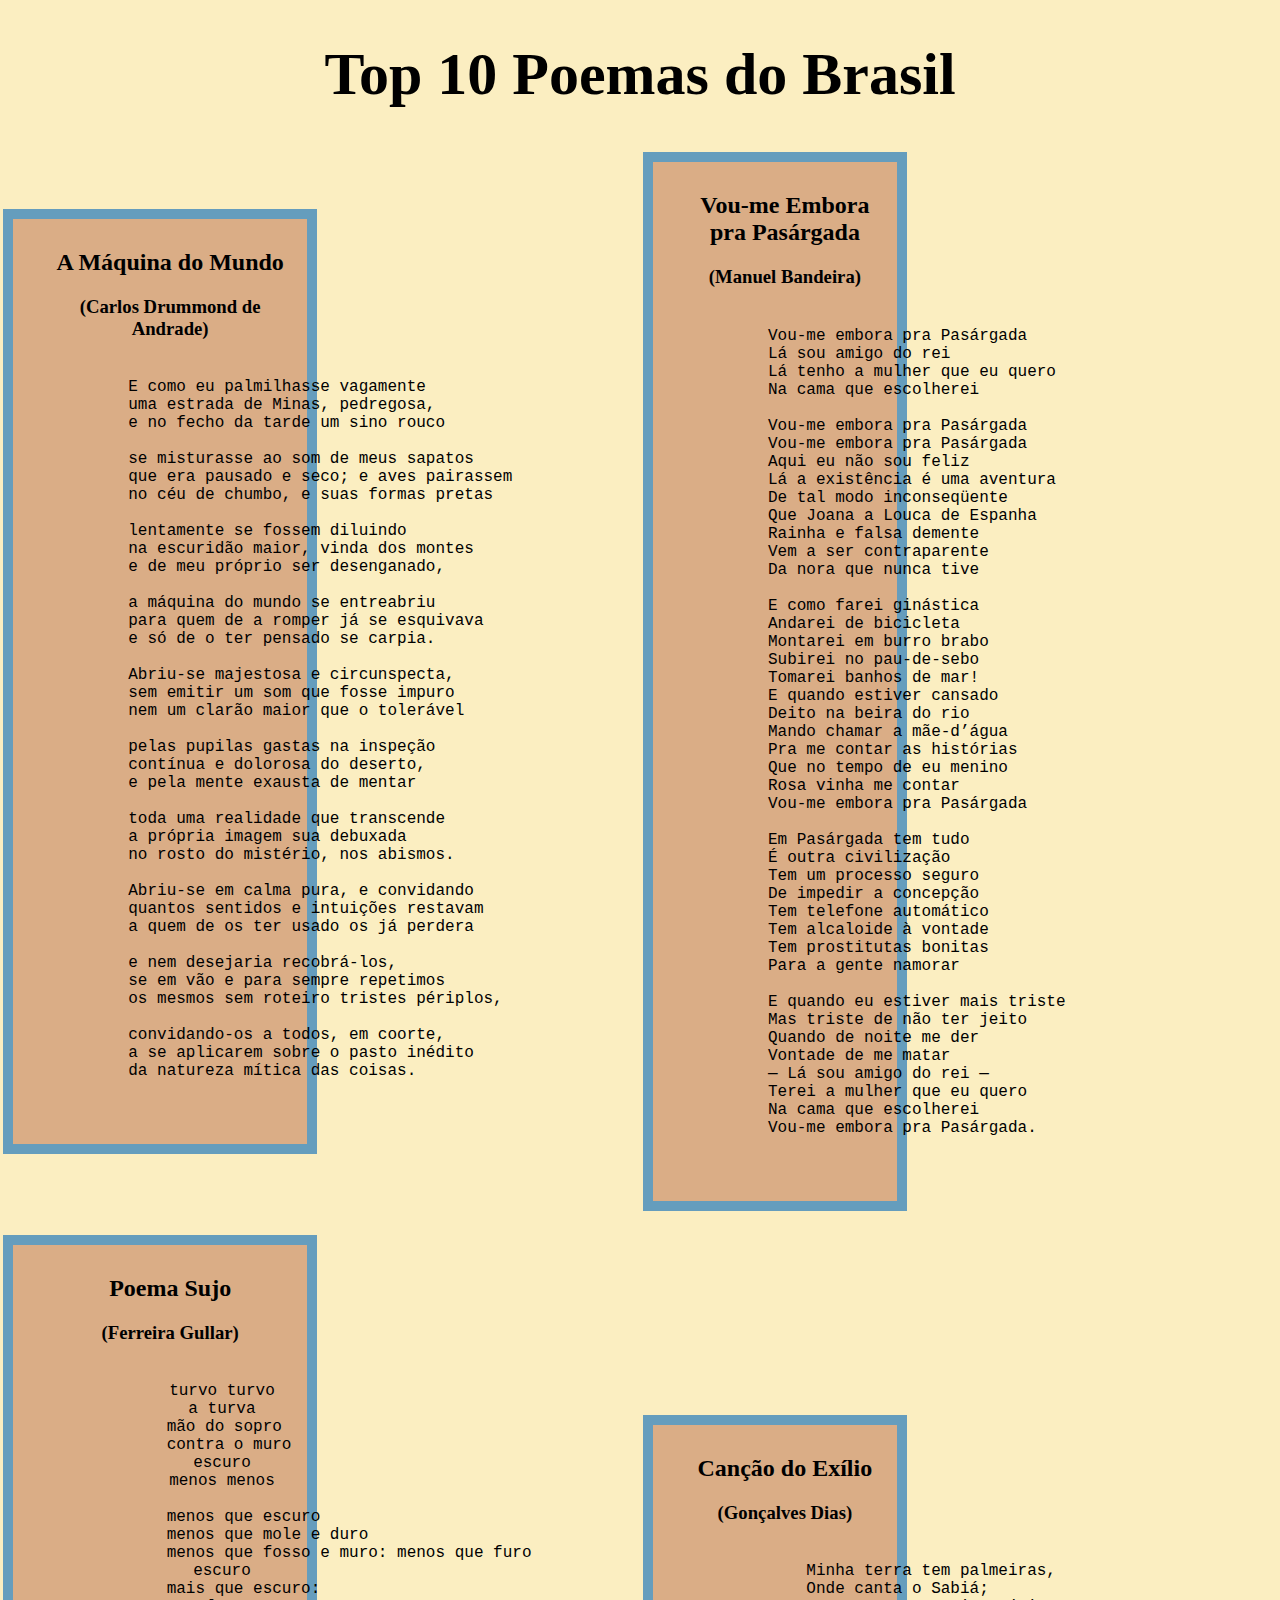
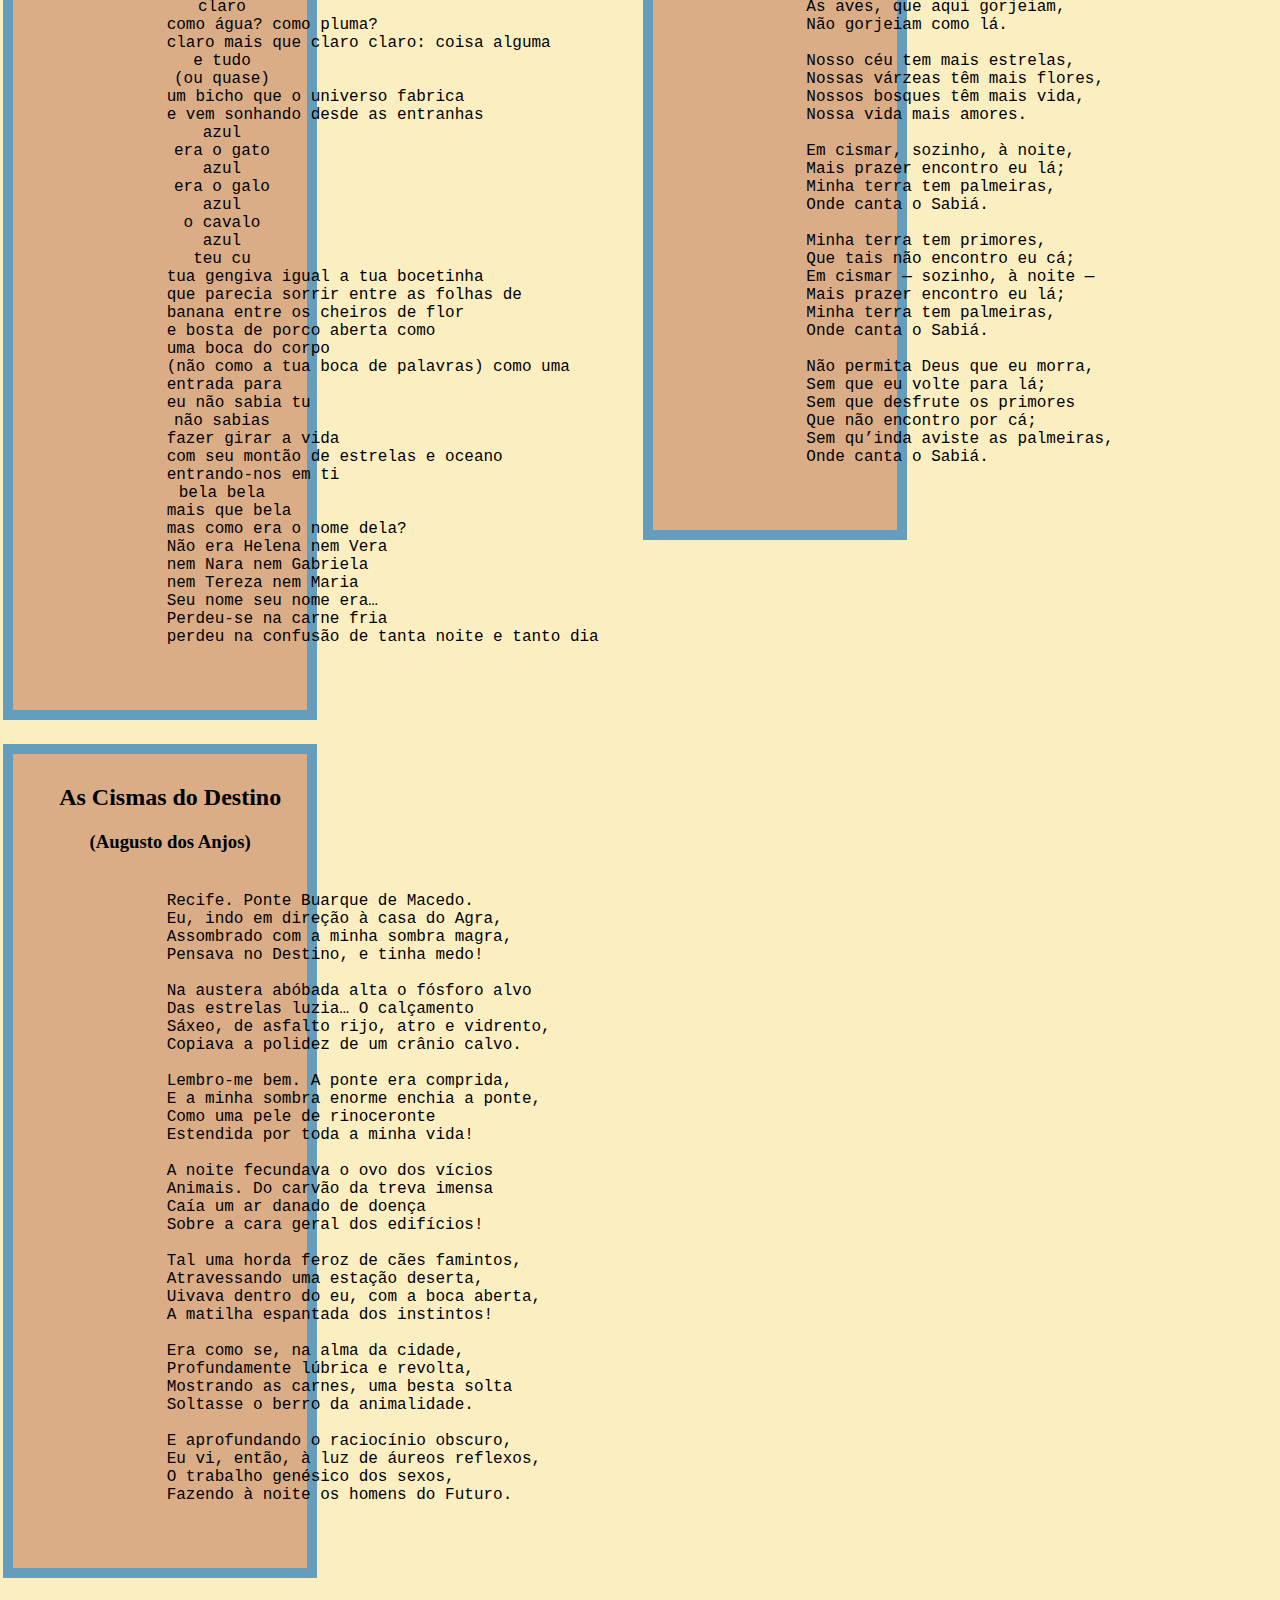
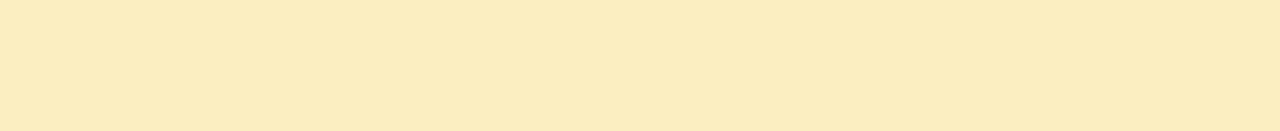
==== Aula_03_09/index.html @ b02636fc "Commit de um monte de coisa" ====
<!DOCTYPE html>
<html lang="pt-br">

<head>
    <meta charset="UTF-8">
    <meta http-equiv="X-UA-Compatible" content="IE=edge">
    <meta name="viewport" content="width=device-width, initial-scale=1.0">
    <meta name="author" content="Rafael Basso">
    <meta name="description" content="Página para exercitar o que foi ensinado no dia 27/08">
    <title>Aula 03/09</title>

    <link rel="stylesheet" href="stylesheet/style01.css">

    <style>
        pre { padding: 20px;}
    </style>

</head>

<body>

<header>
    <h1> Top 10 Poemas do Brasil</h1>
</header>

<table>

<tr>

    <td>

        <div class="poema">

            <h2>A Máquina do Mundo</h2>

            <h3>(Carlos Drummond de Andrade)</h3>

            <pre>
            E como eu palmilhasse vagamente
            uma estrada de Minas, pedregosa,
            e no fecho da tarde um sino rouco
            
            se misturasse ao som de meus sapatos
            que era pausado e seco; e aves pairassem
            no céu de chumbo, e suas formas pretas
            
            lentamente se fossem diluindo
            na escuridão maior, vinda dos montes
            e de meu próprio ser desenganado,
            
            a máquina do mundo se entreabriu
            para quem de a romper já se esquivava
            e só de o ter pensado se carpia.
            
            Abriu-se majestosa e circunspecta,
            sem emitir um som que fosse impuro
            nem um clarão maior que o tolerável
            
            pelas pupilas gastas na inspeção
            contínua e dolorosa do deserto,
            e pela mente exausta de mentar
            
            toda uma realidade que transcende
            a própria imagem sua debuxada
            no rosto do mistério, nos abismos.
            
            Abriu-se em calma pura, e convidando
            quantos sentidos e intuições restavam
            a quem de os ter usado os já perdera
            
            e nem desejaria recobrá-los,
            se em vão e para sempre repetimos
            os mesmos sem roteiro tristes périplos,
            
            convidando-os a todos, em coorte,
            a se aplicarem sobre o pasto inédito
            da natureza mítica das coisas.
            </pre>
        </div>

    </td>

    <td>

        <div class="poema">

            <h2>Vou-me Embora pra Pasárgada</h2>

            <h3>(Manuel Bandeira)</h3>

            <pre>
            Vou-me embora pra Pasárgada
            Lá sou amigo do rei
            Lá tenho a mulher que eu quero
            Na cama que escolherei
            
            Vou-me embora pra Pasárgada
            Vou-me embora pra Pasárgada
            Aqui eu não sou feliz
            Lá a existência é uma aventura
            De tal modo inconseqüente
            Que Joana a Louca de Espanha
            Rainha e falsa demente
            Vem a ser contraparente
            Da nora que nunca tive
            
            E como farei ginástica
            Andarei de bicicleta
            Montarei em burro brabo
            Subirei no pau-de-sebo
            Tomarei banhos de mar!
            E quando estiver cansado
            Deito na beira do rio
            Mando chamar a mãe-d’água
            Pra me contar as histórias
            Que no tempo de eu menino
            Rosa vinha me contar
            Vou-me embora pra Pasárgada
            
            Em Pasárgada tem tudo
            É outra civilização
            Tem um processo seguro
            De impedir a concepção
            Tem telefone automático
            Tem alcaloide à vontade
            Tem prostitutas bonitas
            Para a gente namorar
            
            E quando eu estiver mais triste
            Mas triste de não ter jeito
            Quando de noite me der
            Vontade de me matar
            — Lá sou amigo do rei —
            Terei a mulher que eu quero
            Na cama que escolherei
            Vou-me embora pra Pasárgada.
            </pre>
        </div>

    </td>

    <tr>
        <td>
            <div class="poema">

                <h2>Poema Sujo</h2>

                <h3>(Ferreira Gullar)</h3>

                <pre>
                turvo turvo
                a turva
                mão do sopro
                contra o muro
                escuro
                menos menos
                
                menos que escuro
                menos que mole e duro
                menos que fosso e muro: menos que furo
                escuro
                mais que escuro:
                claro
                como água? como pluma?
                claro mais que claro claro: coisa alguma
                e tudo
                (ou quase)
                um bicho que o universo fabrica
                e vem sonhando desde as entranhas
                azul
                era o gato
                azul
                era o galo
                azul
                o cavalo
                azul
                teu cu
                tua gengiva igual a tua bocetinha
                que parecia sorrir entre as folhas de
                banana entre os cheiros de flor
                e bosta de porco aberta como
                uma boca do corpo
                (não como a tua boca de palavras) como uma
                entrada para
                eu não sabia tu
                não sabias
                fazer girar a vida
                com seu montão de estrelas e oceano
                entrando-nos em ti
                bela bela
                mais que bela
                mas como era o nome dela?
                Não era Helena nem Vera
                nem Nara nem Gabriela
                nem Tereza nem Maria
                Seu nome seu nome era…
                Perdeu-se na carne fria
                perdeu na confusão de tanta noite e tanto dia
                </pre>
            </div>

        </td>

        <td>

            <div class="poema">

                <h2>Canção do Exílio</h2>

                <h3>(Gonçalves Dias)</h3>

                <pre>
                Minha terra tem palmeiras,
                Onde canta o Sabiá;
                As aves, que aqui gorjeiam,
                Não gorjeiam como lá.
                
                Nosso céu tem mais estrelas,
                Nossas várzeas têm mais flores,
                Nossos bosques têm mais vida,
                Nossa vida mais amores.
                
                Em cismar, sozinho, à noite,
                Mais prazer encontro eu lá;
                Minha terra tem palmeiras,
                Onde canta o Sabiá.
                
                Minha terra tem primores,
                Que tais não encontro eu cá;
                Em cismar — sozinho, à noite —
                Mais prazer encontro eu lá;
                Minha terra tem palmeiras,
                Onde canta o Sabiá.
                
                Não permita Deus que eu morra,
                Sem que eu volte para lá;
                Sem que desfrute os primores
                Que não encontro por cá;
                Sem qu’inda aviste as palmeiras,
                Onde canta o Sabiá.
                </pre>
            </div>

        </td>

    </tr>

    <tr>
        <td>
            <div class="poema">

                <h2>As Cismas do Destino</h2>
        
                <h3>(Augusto dos Anjos)</h3>
        
                <pre>
                Recife. Ponte Buarque de Macedo.
                Eu, indo em direção à casa do Agra,
                Assombrado com a minha sombra magra,
                Pensava no Destino, e tinha medo!
                
                Na austera abóbada alta o fósforo alvo
                Das estrelas luzia… O calçamento
                Sáxeo, de asfalto rijo, atro e vidrento,
                Copiava a polidez de um crânio calvo.
                
                Lembro-me bem. A ponte era comprida,
                E a minha sombra enorme enchia a ponte,
                Como uma pele de rinoceronte
                Estendida por toda a minha vida!
                
                A noite fecundava o ovo dos vícios
                Animais. Do carvão da treva imensa
                Caía um ar danado de doença
                Sobre a cara geral dos edifícios!
                
                Tal uma horda feroz de cães famintos,
                Atravessando uma estação deserta,
                Uivava dentro do eu, com a boca aberta,
                A matilha espantada dos instintos!
                
                Era como se, na alma da cidade,
                Profundamente lúbrica e revolta,
                Mostrando as carnes, uma besta solta
                Soltasse o berro da animalidade.
                
                E aprofundando o raciocínio obscuro,
                Eu vi, então, à luz de áureos reflexos,
                O trabalho genésico dos sexos,
                Fazendo à noite os homens do Futuro.
                </pre>
            </div>
        </td>
    </tr>
</table>

</body>
</html>
---- Aula_03_09/stylesheet/style01.css ----
header {
    text-align: center;
    font-size: 30px;
    width: 100%;
}

body {
    margin: auto;
    background-color: #FBEEC1;
}

h2 {
    color: rgb(0, 0, 0);
}

hr {
    border: 1px solid black;
}

.poema {
    width: 40%;
    text-align: center;
    background-color: #DAAD86;
    padding: 10px 10px 10px 30px;
    border-style: solid;
    border-width: 10px;
    border-color: #659dbd;
    margin-bottom: 20px;
}

pre {
    font-size: large;
    margin-left: -50px;
}
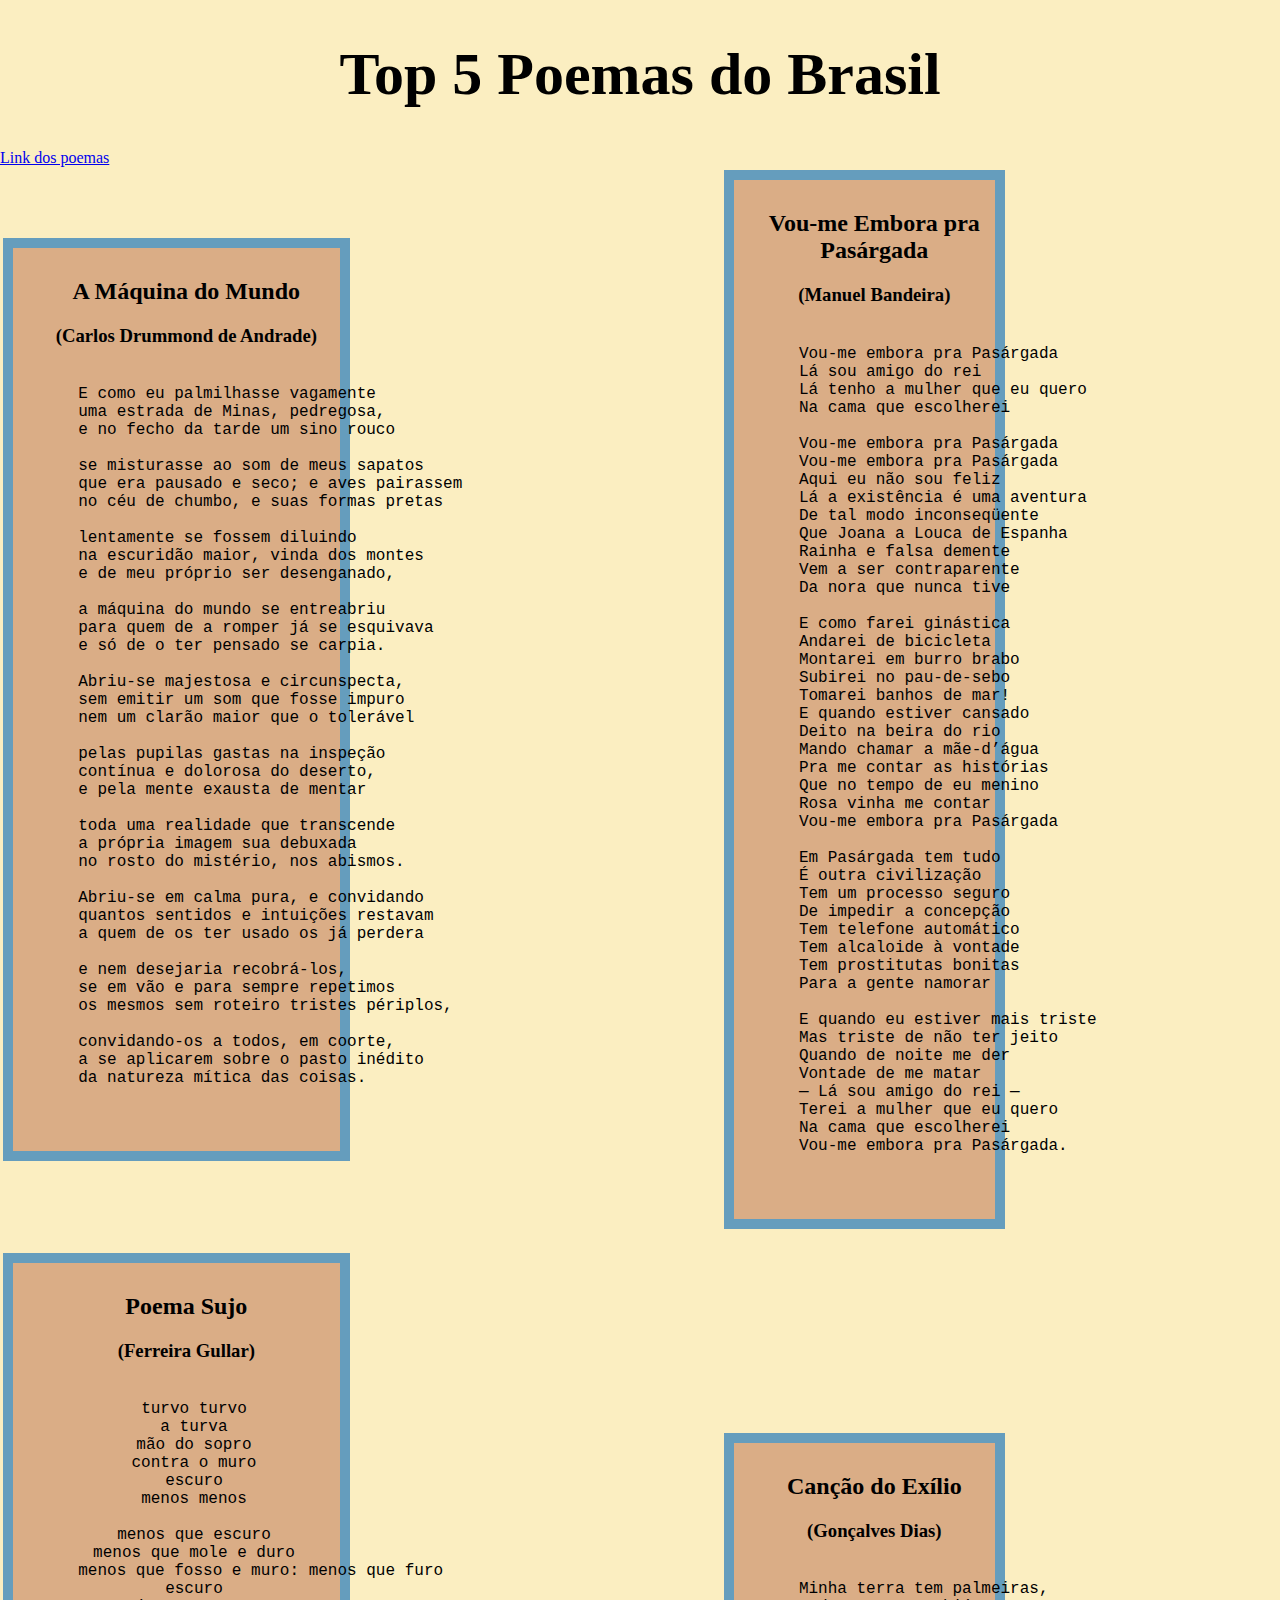
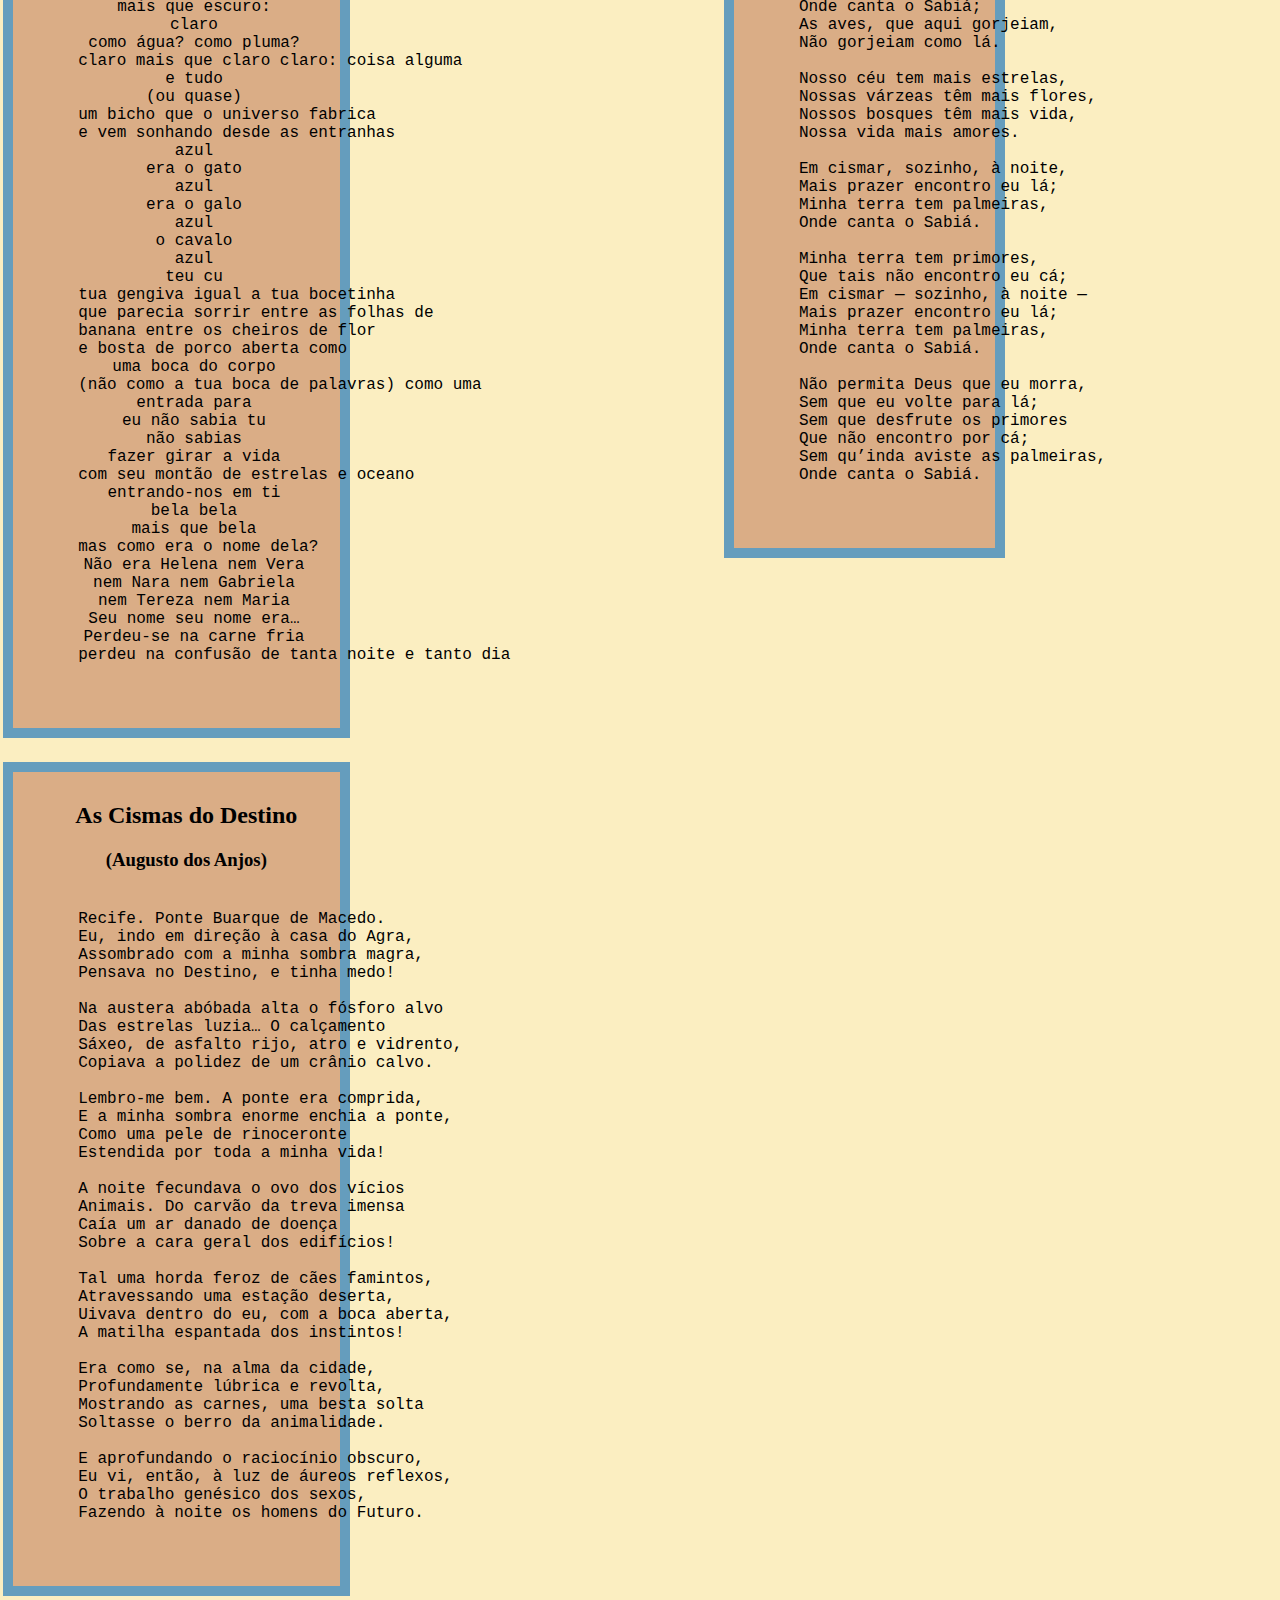
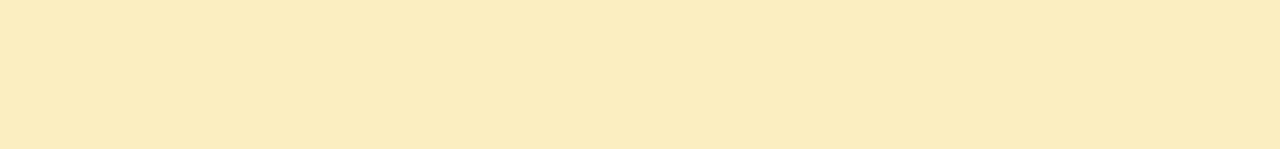
==== commit 8eaf5b40: "Adjusted table data tags and added a reference link" ====
--- a/Aula_03_09/index.html
+++ b/Aula_03_09/index.html
@@ -20,12 +20,12 @@
 <body>
 
 <header>
-    <h1> Top 10 Poemas do Brasil</h1>
+    <h1> Top 5 Poemas do Brasil</h1>
 </header>
 
-<table>
-
-<tr>
+<a href="https://www.revistabula.com/438-os-10-maiores-poemas-brasileiros-de-todos-os-tempos/"> Link dos poemas </a>
+
+<table class="table-poemas">
 
     <td>
 
@@ -139,159 +139,159 @@
 
     </td>
 
-    <tr>
-        <td>
-            <div class="poema">
-
-                <h2>Poema Sujo</h2>
-
-                <h3>(Ferreira Gullar)</h3>
-
-                <pre>
-                turvo turvo
-                a turva
-                mão do sopro
-                contra o muro
-                escuro
-                menos menos
-                
-                menos que escuro
-                menos que mole e duro
-                menos que fosso e muro: menos que furo
-                escuro
-                mais que escuro:
-                claro
-                como água? como pluma?
-                claro mais que claro claro: coisa alguma
-                e tudo
-                (ou quase)
-                um bicho que o universo fabrica
-                e vem sonhando desde as entranhas
-                azul
-                era o gato
-                azul
-                era o galo
-                azul
-                o cavalo
-                azul
-                teu cu
-                tua gengiva igual a tua bocetinha
-                que parecia sorrir entre as folhas de
-                banana entre os cheiros de flor
-                e bosta de porco aberta como
-                uma boca do corpo
-                (não como a tua boca de palavras) como uma
-                entrada para
-                eu não sabia tu
-                não sabias
-                fazer girar a vida
-                com seu montão de estrelas e oceano
-                entrando-nos em ti
-                bela bela
-                mais que bela
-                mas como era o nome dela?
-                Não era Helena nem Vera
-                nem Nara nem Gabriela
-                nem Tereza nem Maria
-                Seu nome seu nome era…
-                Perdeu-se na carne fria
-                perdeu na confusão de tanta noite e tanto dia
-                </pre>
-            </div>
-
-        </td>
-
-        <td>
-
-            <div class="poema">
-
-                <h2>Canção do Exílio</h2>
-
-                <h3>(Gonçalves Dias)</h3>
-
-                <pre>
-                Minha terra tem palmeiras,
-                Onde canta o Sabiá;
-                As aves, que aqui gorjeiam,
-                Não gorjeiam como lá.
-                
-                Nosso céu tem mais estrelas,
-                Nossas várzeas têm mais flores,
-                Nossos bosques têm mais vida,
-                Nossa vida mais amores.
-                
-                Em cismar, sozinho, à noite,
-                Mais prazer encontro eu lá;
-                Minha terra tem palmeiras,
-                Onde canta o Sabiá.
-                
-                Minha terra tem primores,
-                Que tais não encontro eu cá;
-                Em cismar — sozinho, à noite —
-                Mais prazer encontro eu lá;
-                Minha terra tem palmeiras,
-                Onde canta o Sabiá.
-                
-                Não permita Deus que eu morra,
-                Sem que eu volte para lá;
-                Sem que desfrute os primores
-                Que não encontro por cá;
-                Sem qu’inda aviste as palmeiras,
-                Onde canta o Sabiá.
-                </pre>
-            </div>
-
-        </td>
-
-    </tr>
-
-    <tr>
-        <td>
-            <div class="poema">
-
-                <h2>As Cismas do Destino</h2>
-        
-                <h3>(Augusto dos Anjos)</h3>
-        
-                <pre>
-                Recife. Ponte Buarque de Macedo.
-                Eu, indo em direção à casa do Agra,
-                Assombrado com a minha sombra magra,
-                Pensava no Destino, e tinha medo!
-                
-                Na austera abóbada alta o fósforo alvo
-                Das estrelas luzia… O calçamento
-                Sáxeo, de asfalto rijo, atro e vidrento,
-                Copiava a polidez de um crânio calvo.
-                
-                Lembro-me bem. A ponte era comprida,
-                E a minha sombra enorme enchia a ponte,
-                Como uma pele de rinoceronte
-                Estendida por toda a minha vida!
-                
-                A noite fecundava o ovo dos vícios
-                Animais. Do carvão da treva imensa
-                Caía um ar danado de doença
-                Sobre a cara geral dos edifícios!
-                
-                Tal uma horda feroz de cães famintos,
-                Atravessando uma estação deserta,
-                Uivava dentro do eu, com a boca aberta,
-                A matilha espantada dos instintos!
-                
-                Era como se, na alma da cidade,
-                Profundamente lúbrica e revolta,
-                Mostrando as carnes, uma besta solta
-                Soltasse o berro da animalidade.
-                
-                E aprofundando o raciocínio obscuro,
-                Eu vi, então, à luz de áureos reflexos,
-                O trabalho genésico dos sexos,
-                Fazendo à noite os homens do Futuro.
-                </pre>
-            </div>
-        </td>
-    </tr>
+<tr>
+    <td>
+        <div class="poema">
+
+            <h2>Poema Sujo</h2>
+
+            <h3>(Ferreira Gullar)</h3>
+
+            <pre>
+            turvo turvo
+            a turva
+            mão do sopro
+            contra o muro
+            escuro
+            menos menos
+            
+            menos que escuro
+            menos que mole e duro
+            menos que fosso e muro: menos que furo
+            escuro
+            mais que escuro:
+            claro
+            como água? como pluma?
+            claro mais que claro claro: coisa alguma
+            e tudo
+            (ou quase)
+            um bicho que o universo fabrica
+            e vem sonhando desde as entranhas
+            azul
+            era o gato
+            azul
+            era o galo
+            azul
+            o cavalo
+            azul
+            teu cu
+            tua gengiva igual a tua bocetinha
+            que parecia sorrir entre as folhas de
+            banana entre os cheiros de flor
+            e bosta de porco aberta como
+            uma boca do corpo
+            (não como a tua boca de palavras) como uma
+            entrada para
+            eu não sabia tu
+            não sabias
+            fazer girar a vida
+            com seu montão de estrelas e oceano
+            entrando-nos em ti
+            bela bela
+            mais que bela
+            mas como era o nome dela?
+            Não era Helena nem Vera
+            nem Nara nem Gabriela
+            nem Tereza nem Maria
+            Seu nome seu nome era…
+            Perdeu-se na carne fria
+            perdeu na confusão de tanta noite e tanto dia
+            </pre>
+        </div>
+
+    </td>
+
+    <td>
+
+        <div class="poema">
+
+            <h2>Canção do Exílio</h2>
+
+            <h3>(Gonçalves Dias)</h3>
+
+            <pre>
+            Minha terra tem palmeiras,
+            Onde canta o Sabiá;
+            As aves, que aqui gorjeiam,
+            Não gorjeiam como lá.
+            
+            Nosso céu tem mais estrelas,
+            Nossas várzeas têm mais flores,
+            Nossos bosques têm mais vida,
+            Nossa vida mais amores.
+            
+            Em cismar, sozinho, à noite,
+            Mais prazer encontro eu lá;
+            Minha terra tem palmeiras,
+            Onde canta o Sabiá.
+            
+            Minha terra tem primores,
+            Que tais não encontro eu cá;
+            Em cismar — sozinho, à noite —
+            Mais prazer encontro eu lá;
+            Minha terra tem palmeiras,
+            Onde canta o Sabiá.
+            
+            Não permita Deus que eu morra,
+            Sem que eu volte para lá;
+            Sem que desfrute os primores
+            Que não encontro por cá;
+            Sem qu’inda aviste as palmeiras,
+            Onde canta o Sabiá.
+            </pre>
+        </div>
+
+    </td>
+
+</tr>
+
+<tr>
+    <td>
+        <div class="poema">
+
+            <h2>As Cismas do Destino</h2>
+    
+            <h3>(Augusto dos Anjos)</h3>
+    
+            <pre>
+            Recife. Ponte Buarque de Macedo.
+            Eu, indo em direção à casa do Agra,
+            Assombrado com a minha sombra magra,
+            Pensava no Destino, e tinha medo!
+            
+            Na austera abóbada alta o fósforo alvo
+            Das estrelas luzia… O calçamento
+            Sáxeo, de asfalto rijo, atro e vidrento,
+            Copiava a polidez de um crânio calvo.
+            
+            Lembro-me bem. A ponte era comprida,
+            E a minha sombra enorme enchia a ponte,
+            Como uma pele de rinoceronte
+            Estendida por toda a minha vida!
+            
+            A noite fecundava o ovo dos vícios
+            Animais. Do carvão da treva imensa
+            Caía um ar danado de doença
+            Sobre a cara geral dos edifícios!
+            
+            Tal uma horda feroz de cães famintos,
+            Atravessando uma estação deserta,
+            Uivava dentro do eu, com a boca aberta,
+            A matilha espantada dos instintos!
+            
+            Era como se, na alma da cidade,
+            Profundamente lúbrica e revolta,
+            Mostrando as carnes, uma besta solta
+            Soltasse o berro da animalidade.
+            
+            E aprofundando o raciocínio obscuro,
+            Eu vi, então, à luz de áureos reflexos,
+            O trabalho genésico dos sexos,
+            Fazendo à noite os homens do Futuro.
+            </pre>
+        </div>
+    </td>
+</tr>
 </table>
 
 </body>
--- a/Aula_03_09/stylesheet/style01.css
+++ b/Aula_03_09/stylesheet/style01.css
@@ -31,5 +31,9 @@
 
 pre {
     font-size: large;
-    margin-left: -50px;
+    margin-left: -100px;
+}
+
+.table-poemas {
+    width: 100%;
 }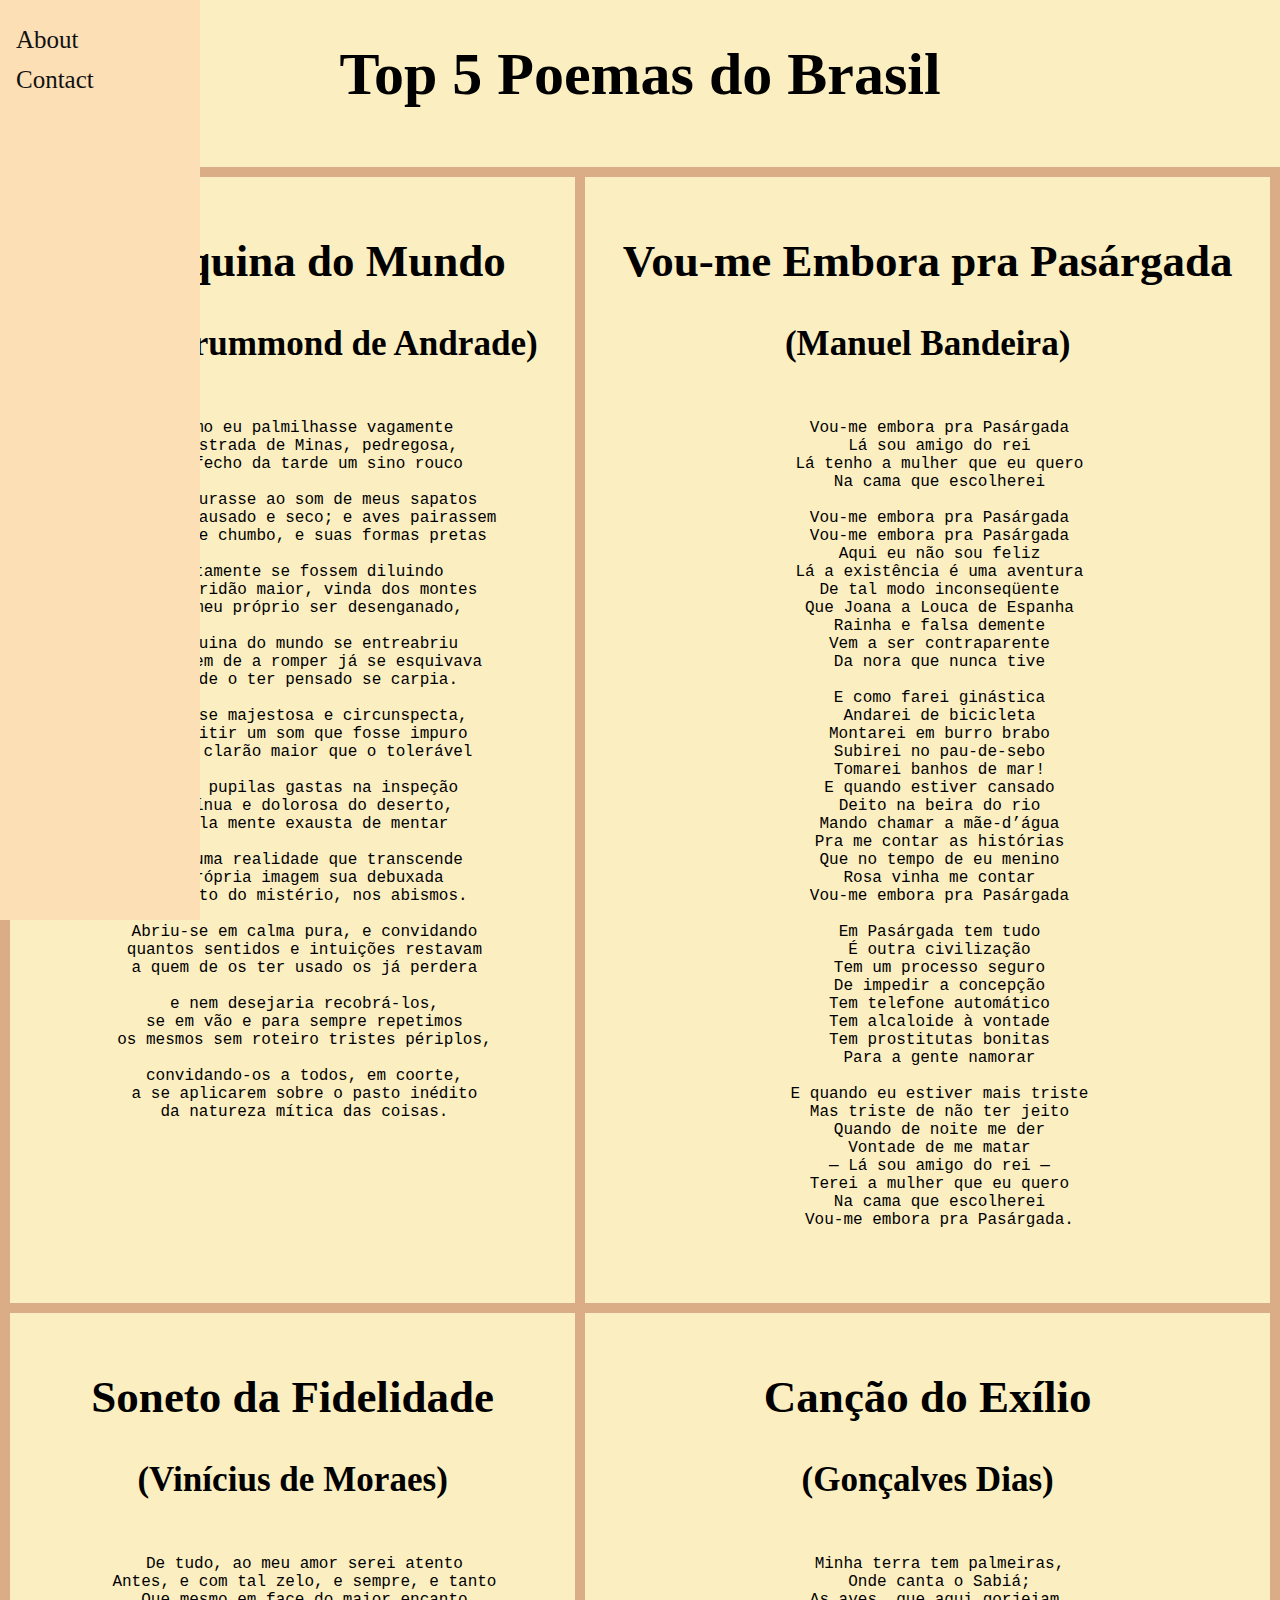
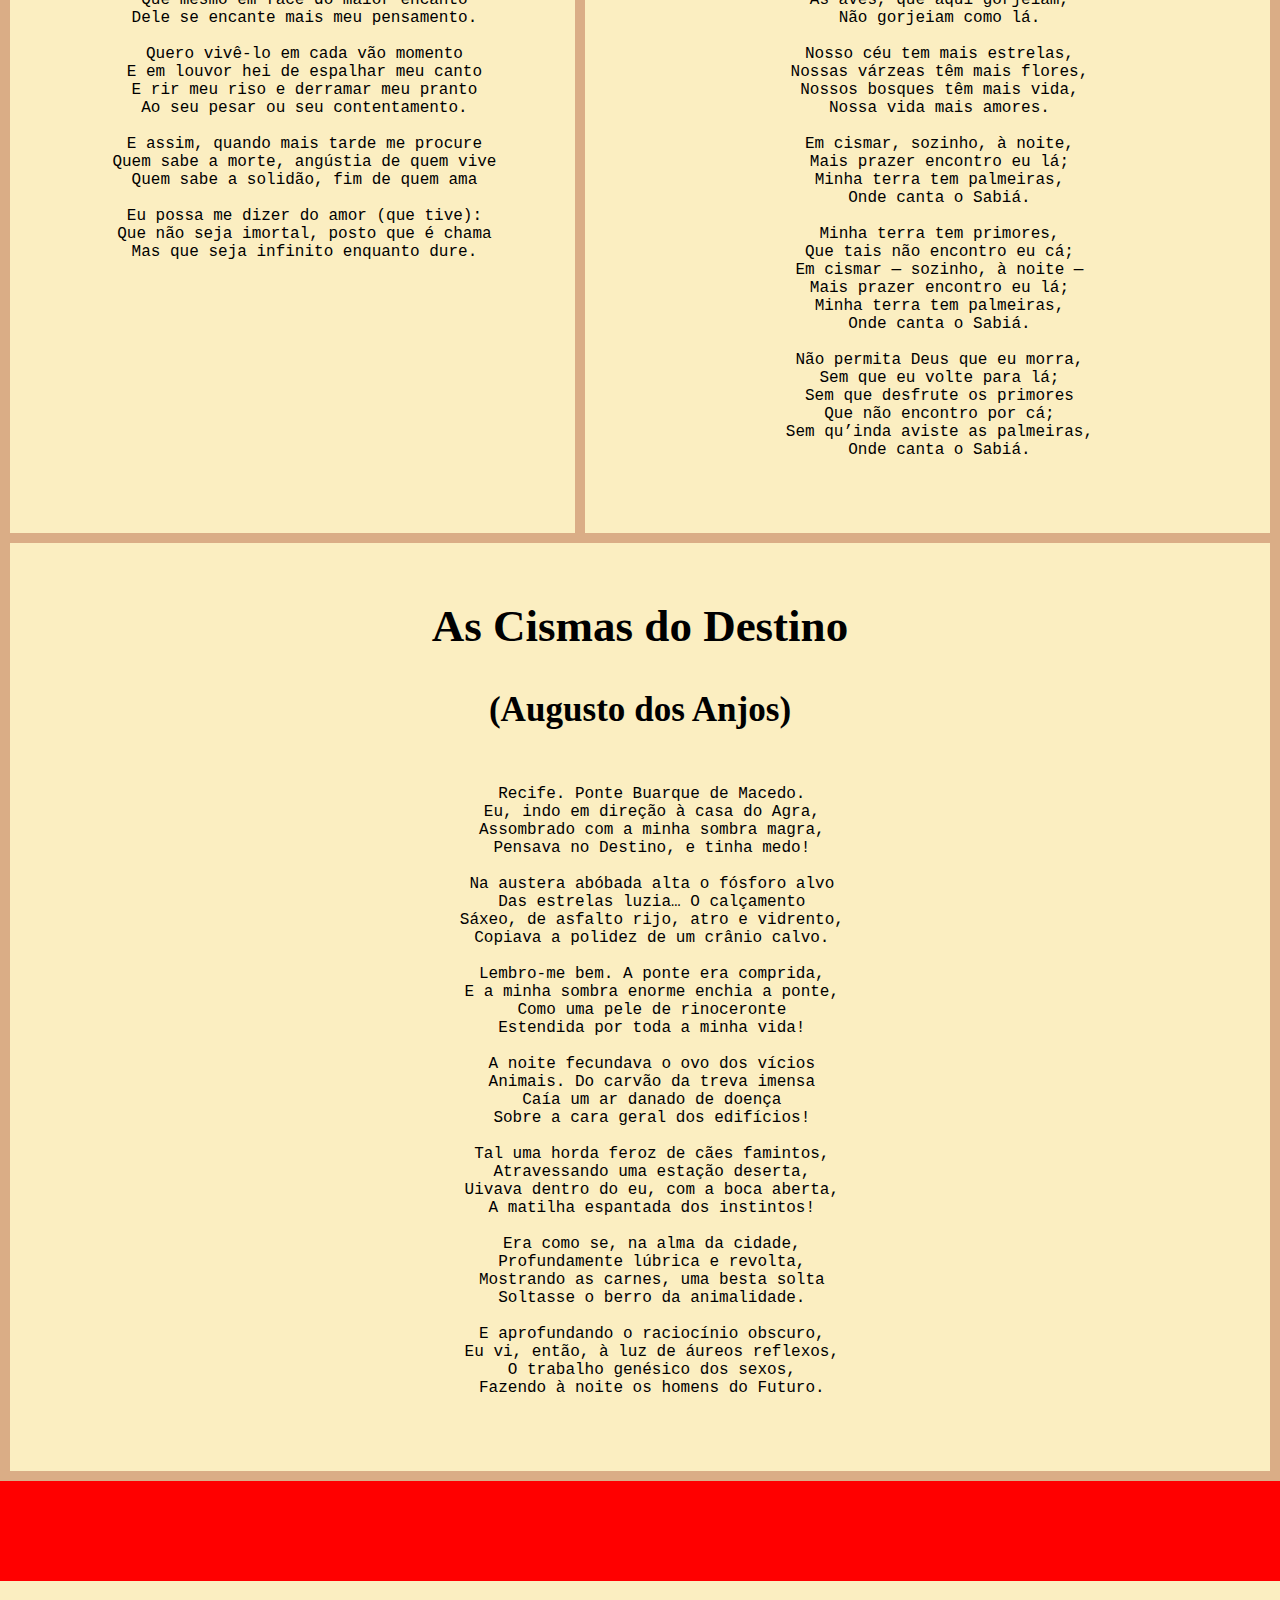
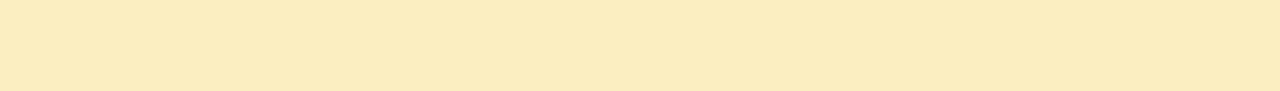
==== commit 967bd696: "Commit para push" ====
--- a/Aula_03_09/index.html
+++ b/Aula_03_09/index.html
@@ -19,280 +19,245 @@
 
 <body>
 
-<header>
-    <h1> Top 5 Poemas do Brasil</h1>
-</header>
-
-<a href="https://www.revistabula.com/438-os-10-maiores-poemas-brasileiros-de-todos-os-tempos/"> Link dos poemas </a>
-
-<table class="table-poemas">
-
-    <td>
-
-        <div class="poema">
-
-            <h2>A Máquina do Mundo</h2>
-
-            <h3>(Carlos Drummond de Andrade)</h3>
-
-            <pre>
-            E como eu palmilhasse vagamente
-            uma estrada de Minas, pedregosa,
-            e no fecho da tarde um sino rouco
-            
-            se misturasse ao som de meus sapatos
-            que era pausado e seco; e aves pairassem
-            no céu de chumbo, e suas formas pretas
-            
-            lentamente se fossem diluindo
-            na escuridão maior, vinda dos montes
-            e de meu próprio ser desenganado,
-            
-            a máquina do mundo se entreabriu
-            para quem de a romper já se esquivava
-            e só de o ter pensado se carpia.
-            
-            Abriu-se majestosa e circunspecta,
-            sem emitir um som que fosse impuro
-            nem um clarão maior que o tolerável
-            
-            pelas pupilas gastas na inspeção
-            contínua e dolorosa do deserto,
-            e pela mente exausta de mentar
-            
-            toda uma realidade que transcende
-            a própria imagem sua debuxada
-            no rosto do mistério, nos abismos.
-            
-            Abriu-se em calma pura, e convidando
-            quantos sentidos e intuições restavam
-            a quem de os ter usado os já perdera
-            
-            e nem desejaria recobrá-los,
-            se em vão e para sempre repetimos
-            os mesmos sem roteiro tristes périplos,
-            
-            convidando-os a todos, em coorte,
-            a se aplicarem sobre o pasto inédito
-            da natureza mítica das coisas.
-            </pre>
+<div id="page-container">
+
+    <header>
+        <h1> Top 5 Poemas do Brasil</h1>
+    </header>
+
+
+
+    <div id="content-wrap">
+
+        <div class="sidenav">
+            <a href="#">About</a>
+            <a href="#">Contact</a>
         </div>
 
-    </td>
-
-    <td>
-
-        <div class="poema">
-
-            <h2>Vou-me Embora pra Pasárgada</h2>
-
-            <h3>(Manuel Bandeira)</h3>
-
-            <pre>
-            Vou-me embora pra Pasárgada
-            Lá sou amigo do rei
-            Lá tenho a mulher que eu quero
-            Na cama que escolherei
-            
-            Vou-me embora pra Pasárgada
-            Vou-me embora pra Pasárgada
-            Aqui eu não sou feliz
-            Lá a existência é uma aventura
-            De tal modo inconseqüente
-            Que Joana a Louca de Espanha
-            Rainha e falsa demente
-            Vem a ser contraparente
-            Da nora que nunca tive
-            
-            E como farei ginástica
-            Andarei de bicicleta
-            Montarei em burro brabo
-            Subirei no pau-de-sebo
-            Tomarei banhos de mar!
-            E quando estiver cansado
-            Deito na beira do rio
-            Mando chamar a mãe-d’água
-            Pra me contar as histórias
-            Que no tempo de eu menino
-            Rosa vinha me contar
-            Vou-me embora pra Pasárgada
-            
-            Em Pasárgada tem tudo
-            É outra civilização
-            Tem um processo seguro
-            De impedir a concepção
-            Tem telefone automático
-            Tem alcaloide à vontade
-            Tem prostitutas bonitas
-            Para a gente namorar
-            
-            E quando eu estiver mais triste
-            Mas triste de não ter jeito
-            Quando de noite me der
-            Vontade de me matar
-            — Lá sou amigo do rei —
-            Terei a mulher que eu quero
-            Na cama que escolherei
-            Vou-me embora pra Pasárgada.
-            </pre>
+        <a href="https://www.revistabula.com/438-os-10-maiores-poemas-brasileiros-de-todos-os-tempos/"> Link dos poemas </a>
+
+        <div class="container-poemas">
+
+            <div class="poema1">
+
+                <h2>A Máquina do Mundo</h2>
+
+                <h3>(Carlos Drummond de Andrade)</h3>
+
+                <pre>
+                E como eu palmilhasse vagamente
+                uma estrada de Minas, pedregosa,
+                e no fecho da tarde um sino rouco
+                
+                se misturasse ao som de meus sapatos
+                que era pausado e seco; e aves pairassem
+                no céu de chumbo, e suas formas pretas
+                
+                lentamente se fossem diluindo
+                na escuridão maior, vinda dos montes
+                e de meu próprio ser desenganado,
+                
+                a máquina do mundo se entreabriu
+                para quem de a romper já se esquivava
+                e só de o ter pensado se carpia.
+                
+                Abriu-se majestosa e circunspecta,
+                sem emitir um som que fosse impuro
+                nem um clarão maior que o tolerável
+                
+                pelas pupilas gastas na inspeção
+                contínua e dolorosa do deserto,
+                e pela mente exausta de mentar
+                
+                toda uma realidade que transcende
+                a própria imagem sua debuxada
+                no rosto do mistério, nos abismos.
+                
+                Abriu-se em calma pura, e convidando
+                quantos sentidos e intuições restavam
+                a quem de os ter usado os já perdera
+                
+                e nem desejaria recobrá-los,
+                se em vão e para sempre repetimos
+                os mesmos sem roteiro tristes périplos,
+                
+                convidando-os a todos, em coorte,
+                a se aplicarem sobre o pasto inédito
+                da natureza mítica das coisas.
+                </pre>
+            </div>
+
+            <div class="poema2">
+
+                <h2>Vou-me Embora pra Pasárgada</h2>
+
+                <h3>(Manuel Bandeira)</h3>
+
+                <pre>
+                Vou-me embora pra Pasárgada
+                Lá sou amigo do rei
+                Lá tenho a mulher que eu quero
+                Na cama que escolherei
+                
+                Vou-me embora pra Pasárgada
+                Vou-me embora pra Pasárgada
+                Aqui eu não sou feliz
+                Lá a existência é uma aventura
+                De tal modo inconseqüente
+                Que Joana a Louca de Espanha
+                Rainha e falsa demente
+                Vem a ser contraparente
+                Da nora que nunca tive
+                
+                E como farei ginástica
+                Andarei de bicicleta
+                Montarei em burro brabo
+                Subirei no pau-de-sebo
+                Tomarei banhos de mar!
+                E quando estiver cansado
+                Deito na beira do rio
+                Mando chamar a mãe-d’água
+                Pra me contar as histórias
+                Que no tempo de eu menino
+                Rosa vinha me contar
+                Vou-me embora pra Pasárgada
+                
+                Em Pasárgada tem tudo
+                É outra civilização
+                Tem um processo seguro
+                De impedir a concepção
+                Tem telefone automático
+                Tem alcaloide à vontade
+                Tem prostitutas bonitas
+                Para a gente namorar
+                
+                E quando eu estiver mais triste
+                Mas triste de não ter jeito
+                Quando de noite me der
+                Vontade de me matar
+                — Lá sou amigo do rei —
+                Terei a mulher que eu quero
+                Na cama que escolherei
+                Vou-me embora pra Pasárgada.
+                </pre>
+            </div>
+
+            <div class="poema3">
+
+                <h2>Soneto da Fidelidade</h2>
+
+                <h3>(Vinícius de Moraes)</h3>
+
+                <pre>
+                De tudo, ao meu amor serei atento
+                Antes, e com tal zelo, e sempre, e tanto
+                Que mesmo em face do maior encanto
+                Dele se encante mais meu pensamento.
+                
+                Quero vivê-lo em cada vão momento
+                E em louvor hei de espalhar meu canto
+                E rir meu riso e derramar meu pranto
+                Ao seu pesar ou seu contentamento.
+                
+                E assim, quando mais tarde me procure
+                Quem sabe a morte, angústia de quem vive
+                Quem sabe a solidão, fim de quem ama
+                
+                Eu possa me dizer do amor (que tive):
+                Que não seja imortal, posto que é chama
+                Mas que seja infinito enquanto dure.
+                </pre>
+            </div>
+
+            <div class="poema4">
+
+                <h2>Canção do Exílio</h2>
+
+                <h3>(Gonçalves Dias)</h3>
+
+                <pre>
+                Minha terra tem palmeiras,
+                Onde canta o Sabiá;
+                As aves, que aqui gorjeiam,
+                Não gorjeiam como lá.
+                
+                Nosso céu tem mais estrelas,
+                Nossas várzeas têm mais flores,
+                Nossos bosques têm mais vida,
+                Nossa vida mais amores.
+                
+                Em cismar, sozinho, à noite,
+                Mais prazer encontro eu lá;
+                Minha terra tem palmeiras,
+                Onde canta o Sabiá.
+                
+                Minha terra tem primores,
+                Que tais não encontro eu cá;
+                Em cismar — sozinho, à noite —
+                Mais prazer encontro eu lá;
+                Minha terra tem palmeiras,
+                Onde canta o Sabiá.
+                
+                Não permita Deus que eu morra,
+                Sem que eu volte para lá;
+                Sem que desfrute os primores
+                Que não encontro por cá;
+                Sem qu’inda aviste as palmeiras,
+                Onde canta o Sabiá.
+                </pre>
+            </div>
+
+            <div class="poema5">
+
+                <h2>As Cismas do Destino</h2>
+
+                <h3>(Augusto dos Anjos)</h3>
+
+                <pre>
+                Recife. Ponte Buarque de Macedo.
+                Eu, indo em direção à casa do Agra,
+                Assombrado com a minha sombra magra,
+                Pensava no Destino, e tinha medo!
+                
+                Na austera abóbada alta o fósforo alvo
+                Das estrelas luzia… O calçamento
+                Sáxeo, de asfalto rijo, atro e vidrento,
+                Copiava a polidez de um crânio calvo.
+                
+                Lembro-me bem. A ponte era comprida,
+                E a minha sombra enorme enchia a ponte,
+                Como uma pele de rinoceronte
+                Estendida por toda a minha vida!
+                
+                A noite fecundava o ovo dos vícios
+                Animais. Do carvão da treva imensa
+                Caía um ar danado de doença
+                Sobre a cara geral dos edifícios!
+                
+                Tal uma horda feroz de cães famintos,
+                Atravessando uma estação deserta,
+                Uivava dentro do eu, com a boca aberta,
+                A matilha espantada dos instintos!
+                
+                Era como se, na alma da cidade,
+                Profundamente lúbrica e revolta,
+                Mostrando as carnes, uma besta solta
+                Soltasse o berro da animalidade.
+                
+                E aprofundando o raciocínio obscuro,
+                Eu vi, então, à luz de áureos reflexos,
+                O trabalho genésico dos sexos,
+                Fazendo à noite os homens do Futuro.
+                </pre>
+            </div>
+
         </div>
-
-    </td>
-
-<tr>
-    <td>
-        <div class="poema">
-
-            <h2>Poema Sujo</h2>
-
-            <h3>(Ferreira Gullar)</h3>
-
-            <pre>
-            turvo turvo
-            a turva
-            mão do sopro
-            contra o muro
-            escuro
-            menos menos
-            
-            menos que escuro
-            menos que mole e duro
-            menos que fosso e muro: menos que furo
-            escuro
-            mais que escuro:
-            claro
-            como água? como pluma?
-            claro mais que claro claro: coisa alguma
-            e tudo
-            (ou quase)
-            um bicho que o universo fabrica
-            e vem sonhando desde as entranhas
-            azul
-            era o gato
-            azul
-            era o galo
-            azul
-            o cavalo
-            azul
-            teu cu
-            tua gengiva igual a tua bocetinha
-            que parecia sorrir entre as folhas de
-            banana entre os cheiros de flor
-            e bosta de porco aberta como
-            uma boca do corpo
-            (não como a tua boca de palavras) como uma
-            entrada para
-            eu não sabia tu
-            não sabias
-            fazer girar a vida
-            com seu montão de estrelas e oceano
-            entrando-nos em ti
-            bela bela
-            mais que bela
-            mas como era o nome dela?
-            Não era Helena nem Vera
-            nem Nara nem Gabriela
-            nem Tereza nem Maria
-            Seu nome seu nome era…
-            Perdeu-se na carne fria
-            perdeu na confusão de tanta noite e tanto dia
-            </pre>
-        </div>
-
-    </td>
-
-    <td>
-
-        <div class="poema">
-
-            <h2>Canção do Exílio</h2>
-
-            <h3>(Gonçalves Dias)</h3>
-
-            <pre>
-            Minha terra tem palmeiras,
-            Onde canta o Sabiá;
-            As aves, que aqui gorjeiam,
-            Não gorjeiam como lá.
-            
-            Nosso céu tem mais estrelas,
-            Nossas várzeas têm mais flores,
-            Nossos bosques têm mais vida,
-            Nossa vida mais amores.
-            
-            Em cismar, sozinho, à noite,
-            Mais prazer encontro eu lá;
-            Minha terra tem palmeiras,
-            Onde canta o Sabiá.
-            
-            Minha terra tem primores,
-            Que tais não encontro eu cá;
-            Em cismar — sozinho, à noite —
-            Mais prazer encontro eu lá;
-            Minha terra tem palmeiras,
-            Onde canta o Sabiá.
-            
-            Não permita Deus que eu morra,
-            Sem que eu volte para lá;
-            Sem que desfrute os primores
-            Que não encontro por cá;
-            Sem qu’inda aviste as palmeiras,
-            Onde canta o Sabiá.
-            </pre>
-        </div>
-
-    </td>
-
-</tr>
-
-<tr>
-    <td>
-        <div class="poema">
-
-            <h2>As Cismas do Destino</h2>
-    
-            <h3>(Augusto dos Anjos)</h3>
-    
-            <pre>
-            Recife. Ponte Buarque de Macedo.
-            Eu, indo em direção à casa do Agra,
-            Assombrado com a minha sombra magra,
-            Pensava no Destino, e tinha medo!
-            
-            Na austera abóbada alta o fósforo alvo
-            Das estrelas luzia… O calçamento
-            Sáxeo, de asfalto rijo, atro e vidrento,
-            Copiava a polidez de um crânio calvo.
-            
-            Lembro-me bem. A ponte era comprida,
-            E a minha sombra enorme enchia a ponte,
-            Como uma pele de rinoceronte
-            Estendida por toda a minha vida!
-            
-            A noite fecundava o ovo dos vícios
-            Animais. Do carvão da treva imensa
-            Caía um ar danado de doença
-            Sobre a cara geral dos edifícios!
-            
-            Tal uma horda feroz de cães famintos,
-            Atravessando uma estação deserta,
-            Uivava dentro do eu, com a boca aberta,
-            A matilha espantada dos instintos!
-            
-            Era como se, na alma da cidade,
-            Profundamente lúbrica e revolta,
-            Mostrando as carnes, uma besta solta
-            Soltasse o berro da animalidade.
-            
-            E aprofundando o raciocínio obscuro,
-            Eu vi, então, à luz de áureos reflexos,
-            O trabalho genésico dos sexos,
-            Fazendo à noite os homens do Futuro.
-            </pre>
-        </div>
-    </td>
-</tr>
-</table>
+        
+    </div>
+
+    <footer id="footer"></footer>
+
+</div>
 
 </body>
 </html>--- a/Aula_03_09/stylesheet/style01.css
+++ b/Aula_03_09/stylesheet/style01.css
@@ -2,7 +2,53 @@
 header {
     text-align: center;
     font-size: 30px;
+    
     width: 100%;
+}
+
+
+
+#page-container {
+    position: relative;
+    min-height: 100vh;
+}
+
+#content-wrap {
+    padding-bottom: 100px;
+}
+
+#footer {
+    position: absolute;
+    bottom: 0;
+    width: 100%;
+    height:  100px;
+    background-color: red;
+}
+
+.sidenav {
+    height: 100%;
+    width: 200px;
+    position: fixed;
+    z-index: 1;
+    top: 0;
+    left: 0;
+    background-color: #FDDFB6;
+    overflow-x: hidden;
+    padding-top: 20px;
+}
+
+
+
+.sidenav a {
+    padding: 6px 8px 6px 16px;
+    text-decoration: none;
+    font-size: 25px;
+    color: #111;
+    display: block;
+}
+
+.sidenav a:hover {
+    color: #8d8d8d;
 }
 
 body {
@@ -14,26 +60,26 @@
     color: rgb(0, 0, 0);
 }
 
-hr {
-    border: 1px solid black;
+pre {
+    font-size: large;
+    margin-left: -130px;
 }
 
-.poema {
-    width: 40%;
-    text-align: center;
+.container-poemas {
+    display: grid;
+    grid-template-columns: auto auto;
     background-color: #DAAD86;
-    padding: 10px 10px 10px 30px;
-    border-style: solid;
-    border-width: 10px;
-    border-color: #659dbd;
-    margin-bottom: 20px;
+    padding: 10px;
+    gap: 10px;
 }
 
-pre {
-    font-size: large;
-    margin-left: -100px;
+.container-poemas > div {
+    background-color: #FBEEC1;
+    text-align: center;
+    padding: 20px 0;
+    font-size: 30px;
 }
 
-.table-poemas {
-    width: 100%;
-}+.poema5 {
+    grid-column: 1/-1;
+}
